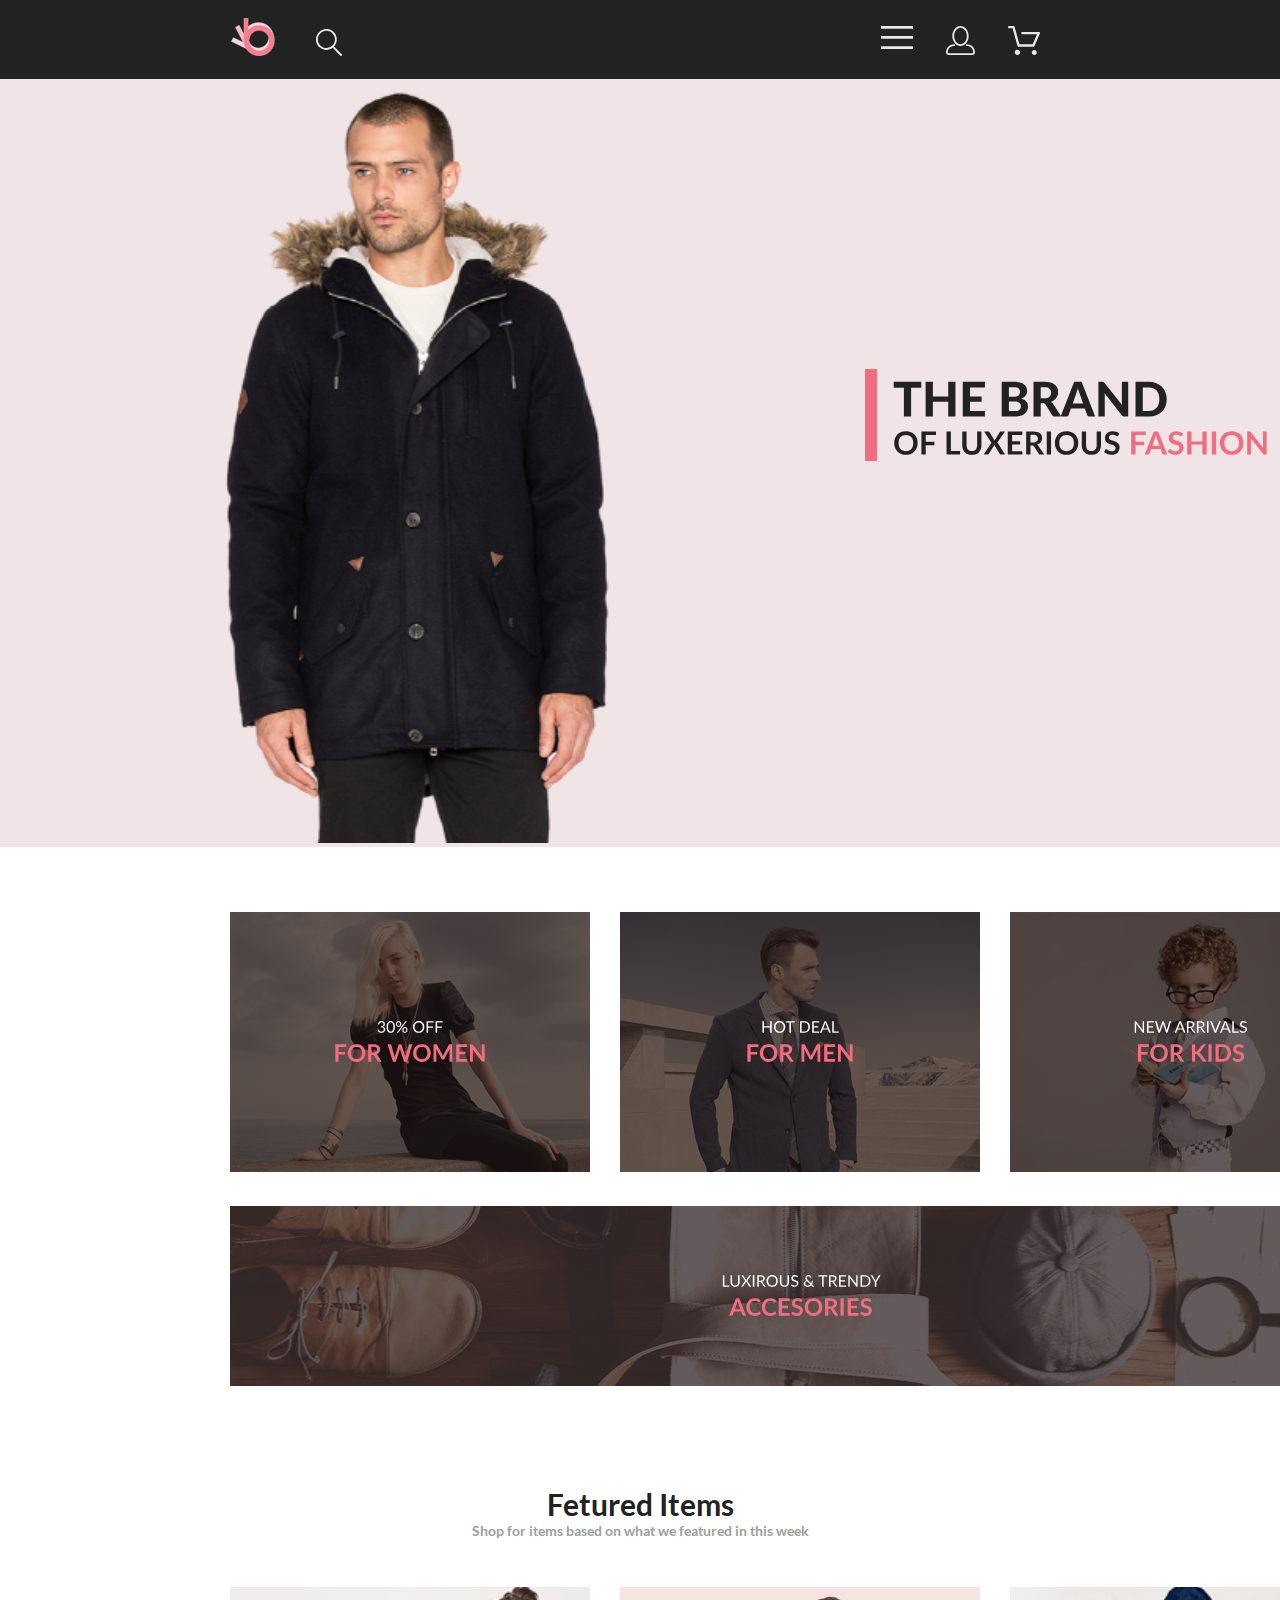
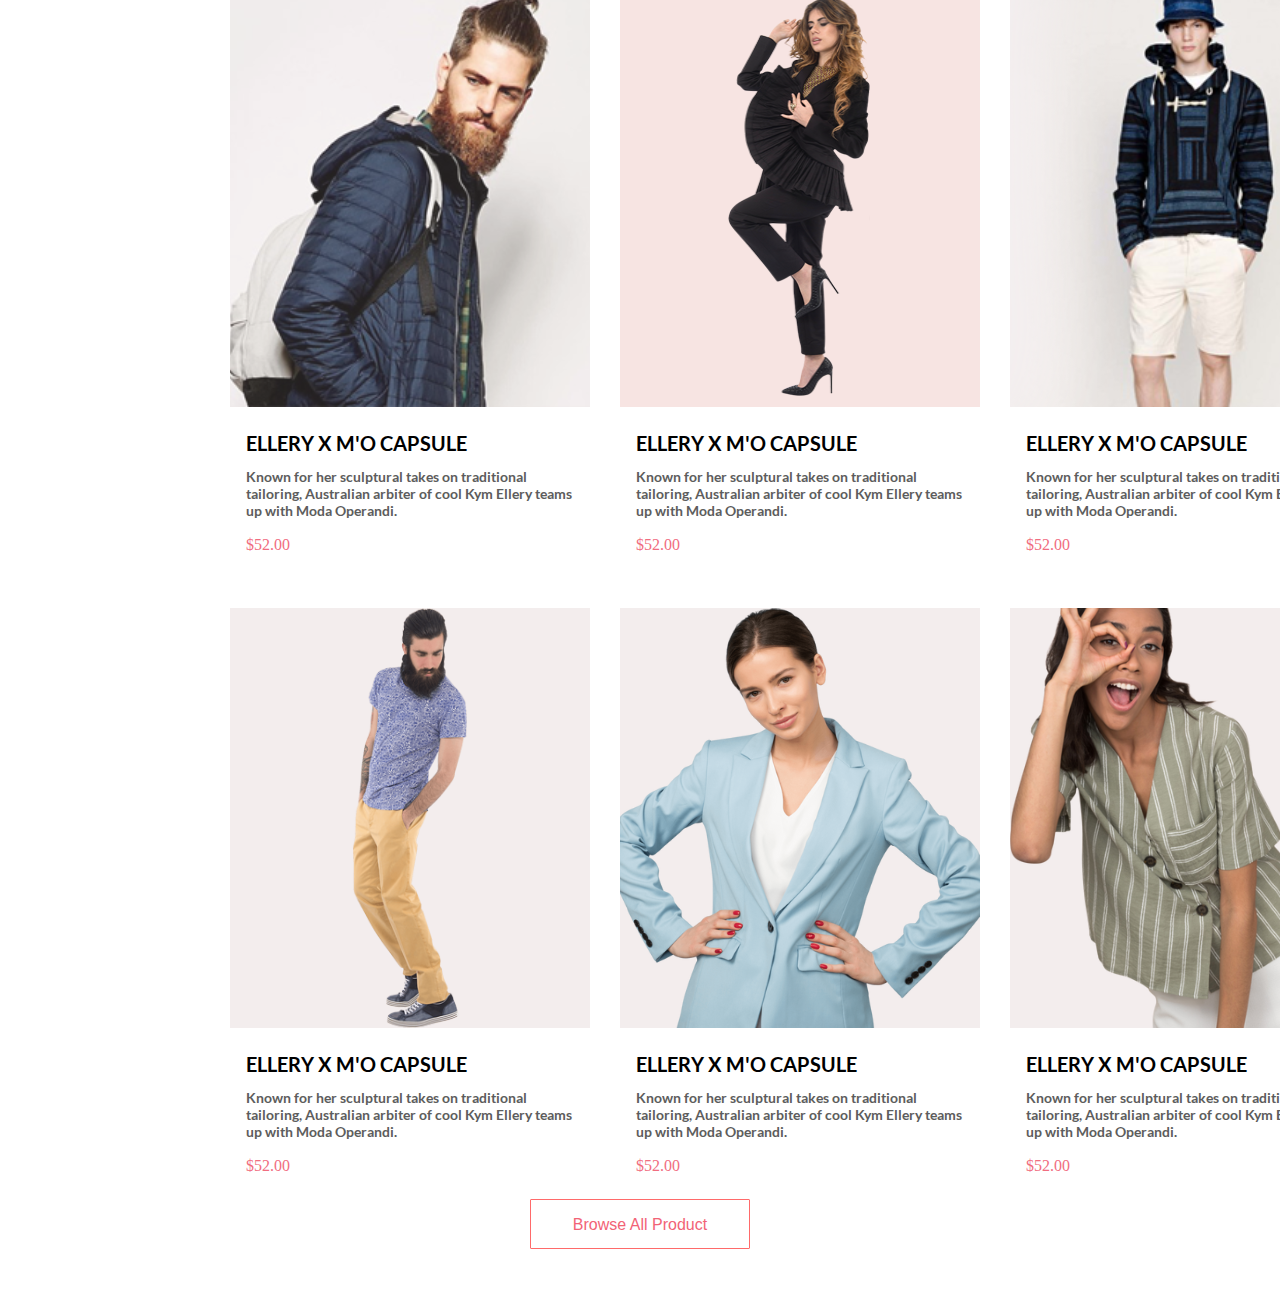
==== HW6/index.html @ 491c7e7f "add hw6" ====
<!DOCTYPE html>
<html lang="en">

<head>
    <meta charset="UTF-8">
    <meta name="viewport" content="width=device-width, initial-scale=1.0">
    <title>THE BRAND OF LUXERIOUS FASHION</title>
    <link rel="stylesheet" href="style.css">
</head>

<body>
    <div class="header">
        <div class="top_header">
            
            <div class="left_header">
                <div class="logo">
                    <img src="img/logo.svg" alt="logo">
                </div>
                <div class="form1">
                    <img src="img/Forma 1.svg" alt="form1">
                </div>
            </div>

            <div class="right_header">
                <div class="form2">
                    <img src="img/Forma 2.svg" alt="form2">
                </div>
                <div class="form3">
                    <img src="img/Forma 3.svg" alt="form3">
                </div>
                <div class="form4">
                    <img src="img/Forma 4.svg" alt="form4">
                </div>
            </div>

        </div>

        <div class="below_header">
            <div class="top_foto"><img src="img/Layer_57-removebg-preview 1.svg" alt=""></div>
            <div class="brand">
                <!-- <div class="line_brand"><img src="img/Rectangle 16 copy.svg" alt="line"></div> -->
                <div class="brand_text">
                    <img src="img/BRAND.svg" alt="BRAND">
                    <!-- <p class="top_brand_text">THE BRAND</p>
                    <p class="below_brand_text">OF LUXERIOUS </p>
                    <p class="fashion">FASHION</p> -->
                </div>
            </div>
        </div>
    </div>

    <div class="offer">

        <div class="offer1">
            <div class="img_offer1"><img src="img/1-for women .svg" alt="women"></div>
            <!-- <div class="top_offer_text"><p>30% OFF</p></div>
            <div class="below_offer_text"><p>FOR WOMEN</p></div> -->
        </div>
        <div class="offer2">
            <div class="img_offer1"><img src="img/2-for men .svg" alt="men"></div>
            <!-- <div class="top_offer_text"><p>HOT DEAL</p></div>
            <div class="below_offer_text"><p>FOR MEN</p></div> -->
        </div>
        <div class="offer3">
            <div class="img_offer1"><img src="img/3-for kids .svg" alt="kids"></div>
            <!-- <div class="top_offer_text"><p>NEW ARRIVALS</p></div>
            <div class="below_offer_text"><p>FOR KIDS</p></div> -->
        </div>
        <div class="offer4">
            <div class="img_offer1"><img src="img/4-ACCESORIES.svg" alt="kids"></div>
            <!-- <div class="top_offer_text"><p>NEW ARRIVALS</p></div>
            <div class="below_offer_text"><p>FOR KIDS</p></div> -->
        </div>

    </div>

    <div class="products">
        <div class="product_title">
            <div class="pr_top_text"><p>Fetured Items</p></div>
            <div class="pr_below_text"><p>Shop for items based on what we featured in this week</p></div>
        </div>

        <div class="product">
            <div class="product1">
                <div class="img_prod"><img src="img/1 thing.svg" alt="thing"></div>
                <div class="discr_prod">
                    <div class="dis_top"><p>ELLERY X M'O CAPSULE</p></div>
                    <div class="dis_mid"><p>Known for her sculptural takes on traditional tailoring, Australian arbiter of cool Kym Ellery teams up with Moda Operandi.</p></div>
                    <div class="price"><p>$52.00</p></div>
                </div>
            </div>
            
            <div class="product1">
                <div class="img_prod"><img src="img/2 thing.svg" alt="thing"></div>
                <div class="discr_prod">
                    <div class="dis_top"><p>ELLERY X M'O CAPSULE</p></div>
                    <div class="dis_mid"><p>Known for her sculptural takes on traditional tailoring, Australian arbiter of cool Kym Ellery teams up with Moda Operandi.</p></div>
                    <div class="price"><p>$52.00</p></div>
                </div>
            </div>
            
            <div class="product1">
                <div class="img_prod"><img src="img/3 thing.svg" alt="thing"></div>
                <div class="discr_prod">
                    <div class="dis_top"><p>ELLERY X M'O CAPSULE</p></div>
                    <div class="dis_mid"><p>Known for her sculptural takes on traditional tailoring, Australian arbiter of cool Kym Ellery teams up with Moda Operandi.</p></div>
                    <div class="price"><p>$52.00</p></div>
                </div>
            </div>
            
            <div class="product1">
                <div class="img_prod"><img src="img/4 thing.svg" alt="thing"></div>
                <div class="discr_prod">
                    <div class="dis_top"><p>ELLERY X M'O CAPSULE</p></div>
                    <div class="dis_mid"><p>Known for her sculptural takes on traditional tailoring, Australian arbiter of cool Kym Ellery teams up with Moda Operandi.</p></div>
                    <div class="price"><p>$52.00</p></div>
                </div>
            </div>
            
            <div class="product1">
                <div class="img_prod"><img src="img/5 thing.svg" alt="thing"></div>
                <div class="discr_prod">
                    <div class="dis_top"><p>ELLERY X M'O CAPSULE</p></div>
                    <div class="dis_mid"><p>Known for her sculptural takes on traditional tailoring, Australian arbiter of cool Kym Ellery teams up with Moda Operandi.</p></div>
                    <div class="price"><p>$52.00</p></div>
                </div>
            </div>
            
            <div class="product1">
                <div class="img_prod"><img src="img/6 thing.svg" alt="thing"></div>
                <div class="discr_prod">
                    <div class="dis_top"><p>ELLERY X M'O CAPSULE</p></div>
                    <div class="dis_mid"><p>Known for her sculptural takes on traditional tailoring, Australian arbiter of cool Kym Ellery teams up with Moda Operandi.</p></div>
                    <div class="price"><p>$52.00</p></div>
                </div>
            </div>
        </div>

        <div class="button_all1">
            <button class="button_all2">Browse All Product</button>
        </div>

    </div>

</body>

</html>
---- HW6/style.css ----
* {
    margin: 0;
    padding: 0;
    text-decoration: none;

}

@font-face {
    font-family: 'Lato-Bold';
    src: url(fonts/Lato-Bold.ttf);
}

body {
    background: rgb(255, 255, 255);
}

.header {}

.top_header {
    background: rgb(34, 34, 34);
    display: grid;
    grid-template: 1fr / 1fr 1fr;
    justify-content: center;
    align-items: center;

}

.left_header {
    display: flex;
    justify-content: start;
    align-items: end;
    padding: 18px 0px 19px 231px;
    gap: 41px;
}

.right_header {
    display: flex;
    justify-content: end;
    padding: 26px 240px 20px 0px;
    gap: 33px;
}

.below_header {
    background: rgb(241, 228, 230);
    display: grid;
    grid-template: 1fr / 1fr 1fr;

}

.brand {
    display: flex;
    justify-content: start;
    padding: 290px 331px 381px 64px;
}

/* .brand_text {
    font-family: 'Lato-Bold';
    src: url(fonts/Lato-Bold.ttf);
    display: grid;
    justify-content: space-between;
    display: flex;
    flex-direction: column;
    justify-content: space-between;
    align-items: flex-start;
} */

/* .top_brand_text {
    font-size: 48px;
    font-weight: 900;
    line-height: 0px;
    letter-spacing: 0%;
    text-align: left;
    justify-content: center;
    
} */

/* .below_brand_text {
    font-size: 32px;
    font-weight: 700;
    line-height: 0px;
    letter-spacing: 0%;
    text-align: left;
    
} */

/* .fashion {

    color: rgb(241, 109, 127);
} */

.offer {
    display: grid;
    grid-template: 2fr / 1fr 1fr 1fr;
    justify-items: center;
    align-items: center;
    padding: 65px 230px 96px 230px;
    gap: 30px;


}

.offer1 {
    grid-area: 1 / 1 / 2 / 2;
}

.offer4 {
    grid-area: 2 / 1 / 2 / 4;
}

.offer3 {}

.products {
    padding: 0px 230px 60px 230px;
}

.product_title {
    padding-bottom: 48px;
    gap: 6px;
    text-align: center;
    font-family: 'Lato-Bold';
    src: url(fonts/Lato-Bold.ttf);
}

.pr_top_text {
    color: rgb(34, 34, 34);
    font-size: 30px;
    font-weight: 400;
    line-height: 36px;
    letter-spacing: 0%;
}

.pr_below_text {
    color: rgb(159, 159, 159);
    font-size: 14px;
    font-weight: 400;
    line-height: 17px;
    letter-spacing: 0%;
}

.product {
    display: grid;
    grid-template: 1fr 1fr / 1fr 1fr 1fr;
    gap: 30px;
}

.discr_prod {
    padding: 24px 16px;
    display: flex;
    flex-direction: column;
    justify-content: center;
    align-items: flex-start;
    gap: 16px;
}

.dis_top {
    font-family: 'Lato-Bold';
    src: url(fonts/Lato-Bold.ttf);
    color: rgb(0, 0, 0);
    font-size: 20px;
    font-weight: 400;
    line-height: 17px;
    letter-spacing: 0%;
}

.dis_mid {
    font-family: 'Lato-Bold';
    src: url(fonts/Lato-Bold.ttf);
    color: rgb(93, 93, 93);
    font-size: 14px;
    font-weight: 300;
    line-height: 17px;
    letter-spacing: 0%;
}

.price {
    font-family: 'Lato-Bold';
    src: url(fonts/Lato-Bold.ttf);
    color: rgb(241, 109, 127);
    font-family: Lato;
    font-size: 16px;
    font-weight: 400;
    line-height: 19px;
    letter-spacing: 0%;
}

.button_all1 {
    text-align: center;
    /* border: 1px solid rgb(255, 106, 106); */
}

.button_all2 {
    color: rgb(242, 99, 118);
    background: rgb(255, 255, 255);
    width: 220px;
    height: 50px;
    border: 25px;
    border-radius: 1px;
    font-size: 16px;
    font-weight: 400;
    line-height: 19px;
    letter-spacing: 0%;
    border: 1px solid rgb(255, 106, 106);
    padding: 15px 39px;
}
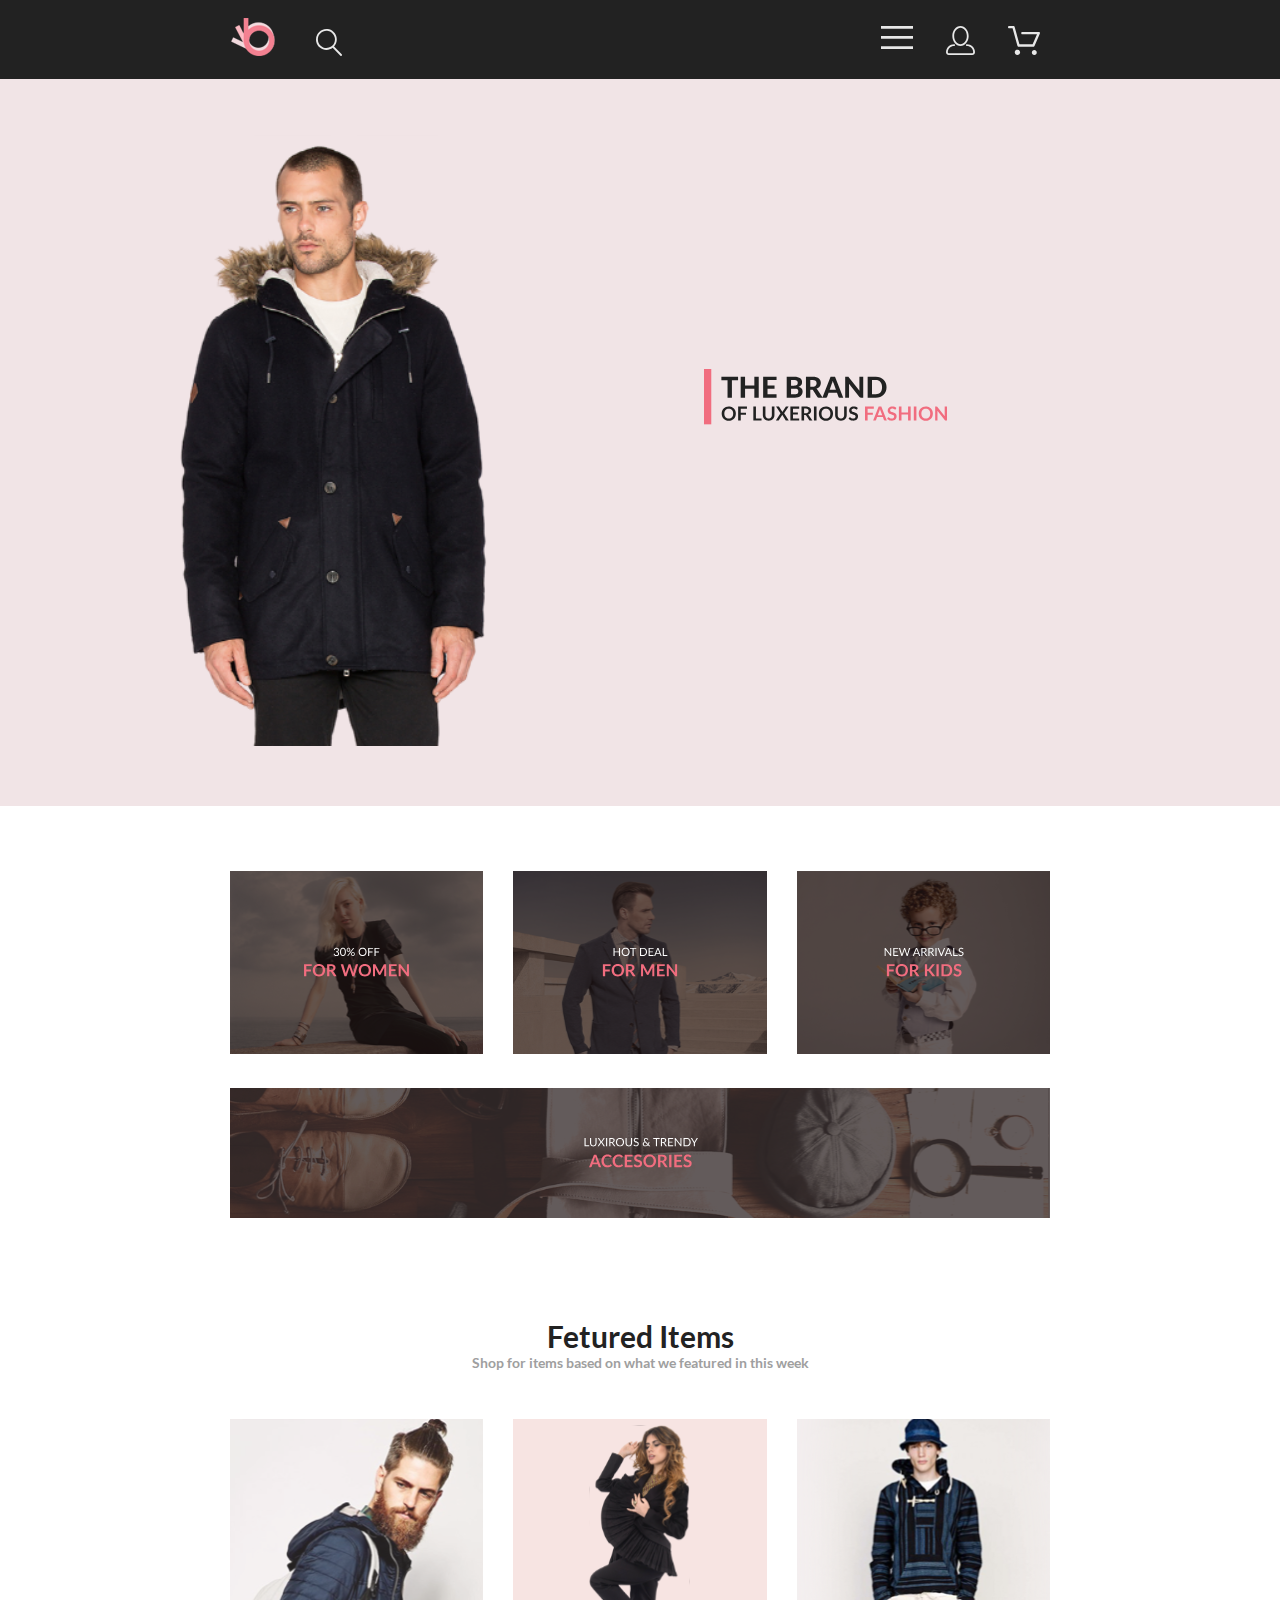
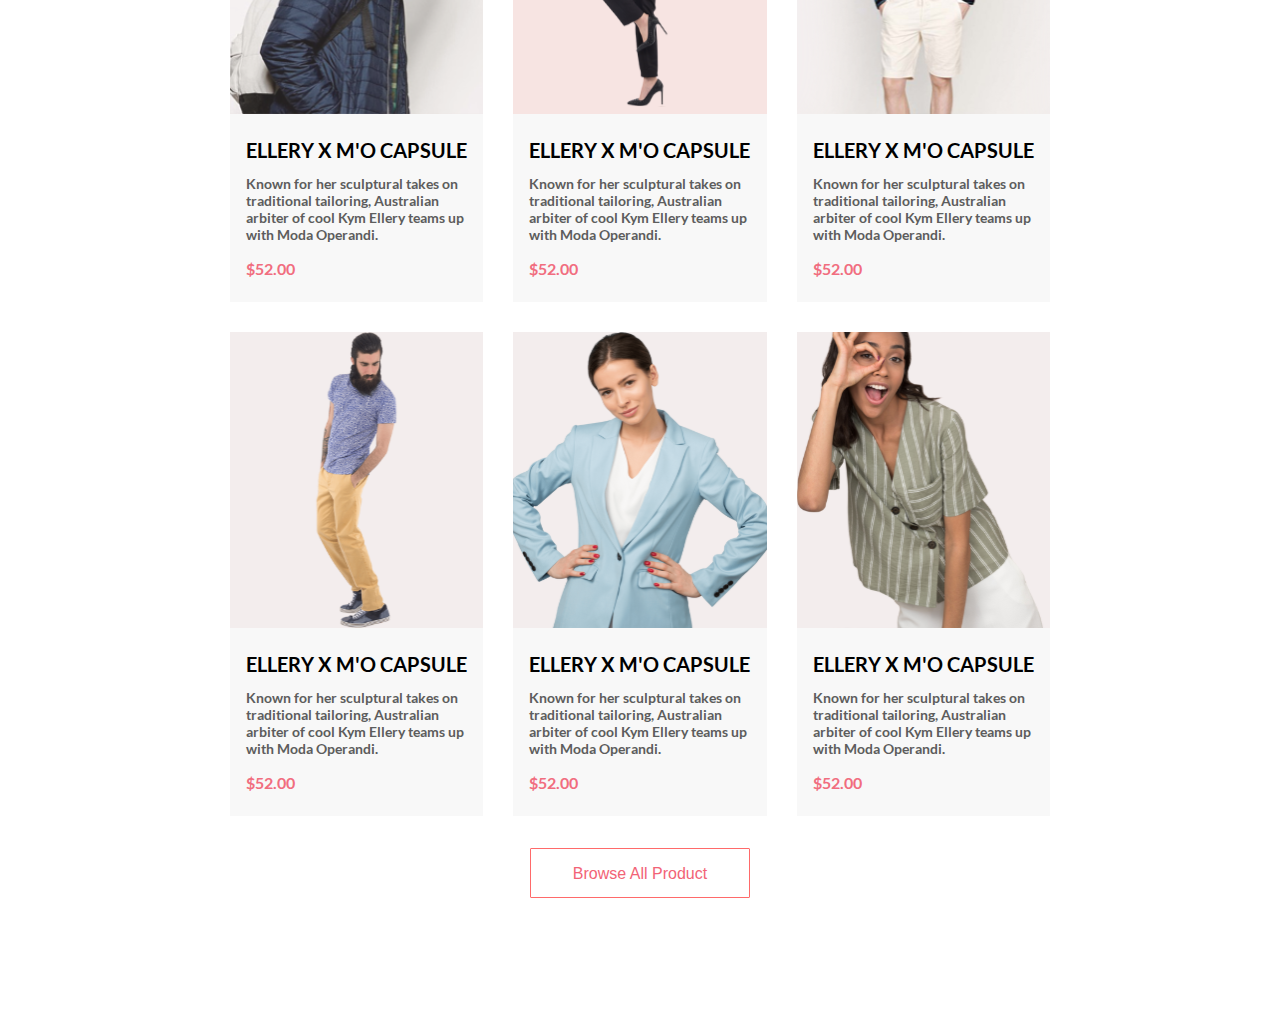
==== commit 8efc3d42: "add code css for tablet" ====
--- a/HW6/index.html
+++ b/HW6/index.html
@@ -36,15 +36,19 @@
         </div>
 
         <div class="below_header">
-            <div class="top_foto"><img src="img/Layer_57-removebg-preview 1.svg" alt=""></div>
+            <div><img  class="top_foto" src="img/Layer_57-removebg-preview 1.svg" alt=""></div>
             <div class="brand">
+                <img class="brand_img" src="img/BRAND.svg" alt="BRAND">
                 <!-- <div class="line_brand"><img src="img/Rectangle 16 copy.svg" alt="line"></div> -->
-                <div class="brand_text">
-                    <img src="img/BRAND.svg" alt="BRAND">
-                    <!-- <p class="top_brand_text">THE BRAND</p>
-                    <p class="below_brand_text">OF LUXERIOUS </p>
-                    <p class="fashion">FASHION</p> -->
-                </div>
+                <!-- <div class="brand_text">
+                    <div class="top_brand_text">
+                        <p>THE BRAND</p>
+                    </div>
+                    <div class="below_brand_text">
+                        <p>OF LUXERIOUS FASHION</p>
+                        </p><p class="fashion">
+                    </div>
+                </div> -->
             </div>
         </div>
     </div>
@@ -52,22 +56,22 @@
     <div class="offer">
 
         <div class="offer1">
-            <div class="img_offer1"><img src="img/1-for women .svg" alt="women"></div>
+            <div><img class="img_offer1" src="img/1-for women .svg" alt="women"></div>
             <!-- <div class="top_offer_text"><p>30% OFF</p></div>
             <div class="below_offer_text"><p>FOR WOMEN</p></div> -->
         </div>
         <div class="offer2">
-            <div class="img_offer1"><img src="img/2-for men .svg" alt="men"></div>
+            <div><img class="img_offer1" src="img/2-for men .svg" alt="men"></div>
             <!-- <div class="top_offer_text"><p>HOT DEAL</p></div>
             <div class="below_offer_text"><p>FOR MEN</p></div> -->
         </div>
         <div class="offer3">
-            <div class="img_offer1"><img src="img/3-for kids .svg" alt="kids"></div>
+            <div><img class="img_offer1" src="img/3-for kids .svg" alt="kids"></div>
             <!-- <div class="top_offer_text"><p>NEW ARRIVALS</p></div>
             <div class="below_offer_text"><p>FOR KIDS</p></div> -->
         </div>
         <div class="offer4">
-            <div class="img_offer1"><img src="img/4-ACCESORIES.svg" alt="kids"></div>
+            <div><img class="img_offer1" src="img/4-ACCESORIES.svg" alt="ACCESORIES"></div>
             <!-- <div class="top_offer_text"><p>NEW ARRIVALS</p></div>
             <div class="below_offer_text"><p>FOR KIDS</p></div> -->
         </div>
@@ -82,7 +86,7 @@
 
         <div class="product">
             <div class="product1">
-                <div class="img_prod"><img src="img/1 thing.svg" alt="thing"></div>
+                <div><img class="img_prod" src="img/1 thing.svg" alt="thing"></div>
                 <div class="discr_prod">
                     <div class="dis_top"><p>ELLERY X M'O CAPSULE</p></div>
                     <div class="dis_mid"><p>Known for her sculptural takes on traditional tailoring, Australian arbiter of cool Kym Ellery teams up with Moda Operandi.</p></div>
@@ -91,7 +95,7 @@
             </div>
             
             <div class="product1">
-                <div class="img_prod"><img src="img/2 thing.svg" alt="thing"></div>
+                <div><img class="img_prod" src="img/2 thing.svg" alt="thing"></div>
                 <div class="discr_prod">
                     <div class="dis_top"><p>ELLERY X M'O CAPSULE</p></div>
                     <div class="dis_mid"><p>Known for her sculptural takes on traditional tailoring, Australian arbiter of cool Kym Ellery teams up with Moda Operandi.</p></div>
@@ -100,7 +104,7 @@
             </div>
             
             <div class="product1">
-                <div class="img_prod"><img src="img/3 thing.svg" alt="thing"></div>
+                <div><img class="img_prod" src="img/3 thing.svg" alt="thing"></div>
                 <div class="discr_prod">
                     <div class="dis_top"><p>ELLERY X M'O CAPSULE</p></div>
                     <div class="dis_mid"><p>Known for her sculptural takes on traditional tailoring, Australian arbiter of cool Kym Ellery teams up with Moda Operandi.</p></div>
@@ -109,7 +113,7 @@
             </div>
             
             <div class="product1">
-                <div class="img_prod"><img src="img/4 thing.svg" alt="thing"></div>
+                <div><img class="img_prod" src="img/4 thing.svg" alt="thing"></div>
                 <div class="discr_prod">
                     <div class="dis_top"><p>ELLERY X M'O CAPSULE</p></div>
                     <div class="dis_mid"><p>Known for her sculptural takes on traditional tailoring, Australian arbiter of cool Kym Ellery teams up with Moda Operandi.</p></div>
@@ -118,7 +122,7 @@
             </div>
             
             <div class="product1">
-                <div class="img_prod"><img src="img/5 thing.svg" alt="thing"></div>
+                <div><img class="img_prod" src="img/5 thing.svg" alt="thing"></div>
                 <div class="discr_prod">
                     <div class="dis_top"><p>ELLERY X M'O CAPSULE</p></div>
                     <div class="dis_mid"><p>Known for her sculptural takes on traditional tailoring, Australian arbiter of cool Kym Ellery teams up with Moda Operandi.</p></div>
@@ -127,7 +131,7 @@
             </div>
             
             <div class="product1">
-                <div class="img_prod"><img src="img/6 thing.svg" alt="thing"></div>
+                <div><img class="img_prod" src="img/6 thing.svg" alt="thing"></div>
                 <div class="discr_prod">
                     <div class="dis_top"><p>ELLERY X M'O CAPSULE</p></div>
                     <div class="dis_mid"><p>Known for her sculptural takes on traditional tailoring, Australian arbiter of cool Kym Ellery teams up with Moda Operandi.</p></div>
--- a/HW6/style.css
+++ b/HW6/style.css
@@ -19,7 +19,7 @@
 .top_header {
     background: rgb(34, 34, 34);
     display: grid;
-    grid-template: 1fr / 1fr 1fr;
+    grid-template: 1fr / 50% 50%;
     justify-content: center;
     align-items: center;
 
@@ -43,21 +43,30 @@
 .below_header {
     background: rgb(241, 228, 230);
     display: grid;
-    grid-template: 1fr / 1fr 1fr;
-
+    grid-template: 1fr / 50% 50%;
+    align-items: center;
+
+}
+
+.top_foto {
+    max-width: 100%;
 }
 
 .brand {
     display: flex;
     justify-content: start;
     padding: 290px 331px 381px 64px;
+    gap: 10px;
+
+}
+
+.brand_img {
+    max-width: 100%;
 }
 
 /* .brand_text {
     font-family: 'Lato-Bold';
     src: url(fonts/Lato-Bold.ttf);
-    display: grid;
-    justify-content: space-between;
     display: flex;
     flex-direction: column;
     justify-content: space-between;
@@ -67,24 +76,22 @@
 /* .top_brand_text {
     font-size: 48px;
     font-weight: 900;
-    line-height: 0px;
+    line-height: 100%;
     letter-spacing: 0%;
     text-align: left;
-    justify-content: center;
-    
-} */
-
-/* .below_brand_text {
+}
+
+.below_brand_text {
     font-size: 32px;
     font-weight: 700;
-    line-height: 0px;
-    letter-spacing: 0%;
-    text-align: left;
-    
-} */
-
-/* .fashion {
-
+    line-height: 150%;
+    letter-spacing: 0%;
+    display: flex;
+    justify-content: start;
+    gap: 10px;
+}
+
+.fashion {
     color: rgb(241, 109, 127);
 } */
 
@@ -94,20 +101,32 @@
     justify-items: center;
     align-items: center;
     padding: 65px 230px 96px 230px;
-    gap: 30px;
-
-
+    grid-gap: 30px 30px;
 }
 
 .offer1 {
     grid-area: 1 / 1 / 2 / 2;
+    order: 1;
+}
+
+.offer2 {
+    grid-area: 1 / 2 / 2 / 3;
+    order: 2;
+}
+
+.offer3 {
+    grid-area: 1 / 3 / 2 / 4;
+    order: 3;
 }
 
 .offer4 {
     grid-area: 2 / 1 / 2 / 4;
-}
-
-.offer3 {}
+
+}
+
+.img_offer1 {
+    max-width: 100%;
+}
 
 .products {
     padding: 0px 230px 60px 230px;
@@ -141,9 +160,19 @@
     display: grid;
     grid-template: 1fr 1fr / 1fr 1fr 1fr;
     gap: 30px;
+    
+}
+
+.product1 {
+    background: rgb(248, 248, 248);
+}
+
+.img_prod {
+    max-width: 100%;
 }
 
 .discr_prod {
+    background: rgb(248, 248, 248);
     padding: 24px 16px;
     display: flex;
     flex-direction: column;
@@ -170,13 +199,13 @@
     font-weight: 300;
     line-height: 17px;
     letter-spacing: 0%;
+    text-align: left;
 }
 
 .price {
     font-family: 'Lato-Bold';
     src: url(fonts/Lato-Bold.ttf);
     color: rgb(241, 109, 127);
-    font-family: Lato;
     font-size: 16px;
     font-weight: 400;
     line-height: 19px;
@@ -184,6 +213,7 @@
 }
 
 .button_all1 {
+    margin: 32px 0px 70px 0px;
     text-align: center;
     /* border: 1px solid rgb(255, 106, 106); */
 }
@@ -201,4 +231,66 @@
     letter-spacing: 0%;
     border: 1px solid rgb(255, 106, 106);
     padding: 15px 39px;
+}
+
+
+
+
+
+@media (max-width: 900px) {
+    body {
+        width: 99%;
+        /* align-items: center; */
+    }
+
+    .top_header {
+        padding: 19px 32px;
+    }
+
+    .left_header {
+        padding: 19px 32px 19px 0px;
+    }
+
+    .right_header {
+        padding: 19px 0px 19px 32px;
+    }
+
+    .top_foto {
+        /* padding: 16px; */
+    }
+
+    .brand {
+        padding: 0px 32px 0px 32px;
+    }
+
+    .offer {
+        padding: 65px 16px 96px 16px;
+        grid-gap: 15px 15px;
+
+    }
+
+    .products {
+        padding: 0px 16px 60px 16px;
+    }
+
+    .product {
+        display: grid;
+        grid-template: 1fr 1fr 1fr / 1fr 1fr;
+        grid-gap: 16px 16px;
+    }
+
+    .product1 {
+        padding: 0px;
+        gap: 16px;
+    }
+
+    .discr_prod {
+        padding: 25px 28px 20px 16px;
+        display: flex;
+        flex-direction: column;
+        justify-content: center;
+        align-items: flex-start;
+        gap: 12px;
+
+    }
 }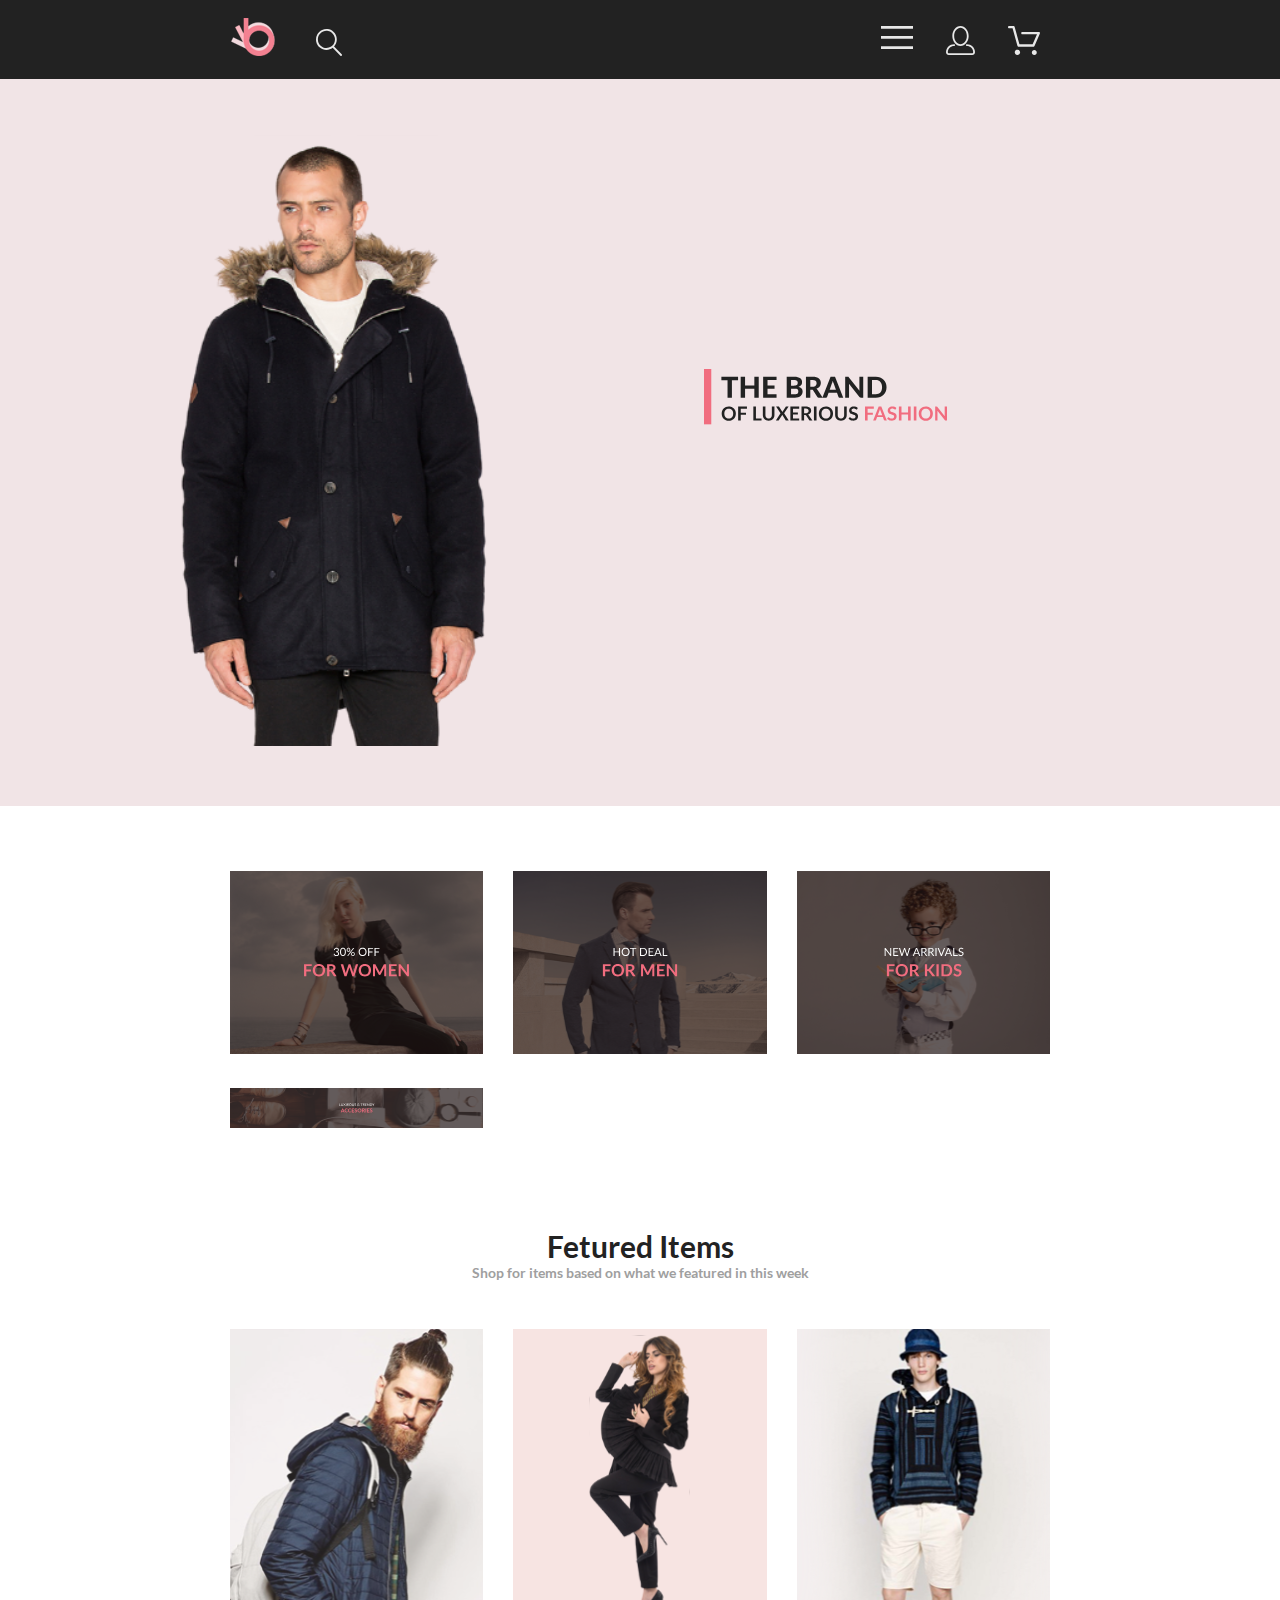
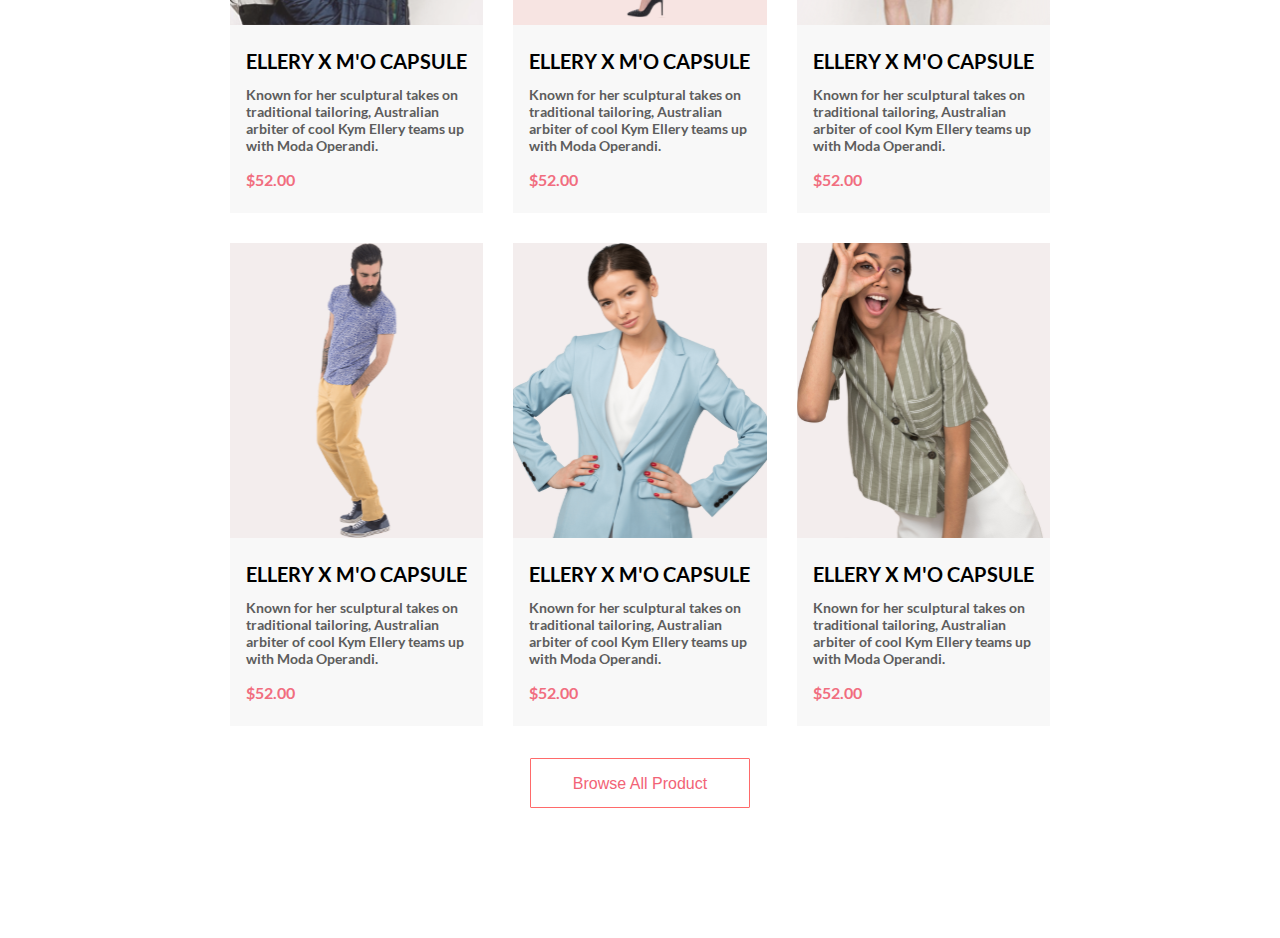
==== commit a931101e: "add mobile version" ====
--- a/HW6/index.html
+++ b/HW6/index.html
@@ -36,7 +36,7 @@
         </div>
 
         <div class="below_header">
-            <div><img  class="top_foto" src="img/Layer_57-removebg-preview 1.svg" alt=""></div>
+            <div class="top_foto_main"><img  class="top_foto" src="img/Layer_57-removebg-preview 1.svg" alt=""></div>
             <div class="brand">
                 <img class="brand_img" src="img/BRAND.svg" alt="BRAND">
                 <!-- <div class="line_brand"><img src="img/Rectangle 16 copy.svg" alt="line"></div> -->
@@ -71,7 +71,7 @@
             <div class="below_offer_text"><p>FOR KIDS</p></div> -->
         </div>
         <div class="offer4">
-            <div><img class="img_offer1" src="img/4-ACCESORIES.svg" alt="ACCESORIES"></div>
+            <div><img class="img_offer1 img_offer4" src="img/4-ACCESORIES.svg" alt="ACCESORIES"></div>
             <!-- <div class="top_offer_text"><p>NEW ARRIVALS</p></div>
             <div class="below_offer_text"><p>FOR KIDS</p></div> -->
         </div>
--- a/HW6/style.css
+++ b/HW6/style.css
@@ -104,7 +104,7 @@
     grid-gap: 30px 30px;
 }
 
-.offer1 {
+/* .offer1 {
     grid-area: 1 / 1 / 2 / 2;
     order: 1;
 }
@@ -122,7 +122,7 @@
 .offer4 {
     grid-area: 2 / 1 / 2 / 4;
 
-}
+} */
 
 .img_offer1 {
     max-width: 100%;
@@ -160,7 +160,7 @@
     display: grid;
     grid-template: 1fr 1fr / 1fr 1fr 1fr;
     gap: 30px;
-    
+
 }
 
 .product1 {
@@ -293,4 +293,74 @@
         gap: 12px;
 
     }
+}
+
+@media (max-width: 390px) {
+    body {
+        width: 100%;
+        /* align-items: center; */
+    }
+
+    .top_header {
+        padding: 18px 16px;
+    }
+
+    .form3,
+    .form4 {
+        visibility: hidden;
+    }
+
+    .left_header {
+        padding: 0px;
+    }
+
+    .right_header {
+        padding: 0px;
+        flex-direction: row-reverse;
+    }
+
+    .below_header {
+        background: rgb(241, 228, 230);
+        display: grid;
+        grid-template: 1fr / 1fr;
+        align-items: center;
+    }
+
+    .top_foto_main {
+        display: none;
+    }
+
+    .top_foto {
+        visibility: hidden;
+    }
+
+    .brand {
+        padding: 148px 56px;
+    }
+
+    .offer {
+        display: grid;
+        grid-template:none;
+        padding: 30px 16px 30px 16px;
+    }
+
+    .img_offer4 {
+        position: relative;
+        width:360px;
+        height:110px;
+        object-fit:cover;
+    }
+
+    .products {
+        padding: 0px 8px 35px 8px;
+    }
+
+    .product {
+        display: grid;
+        grid-template:none;
+        padding: 0px 0px 0px 0px;
+    }
+
+
+
 }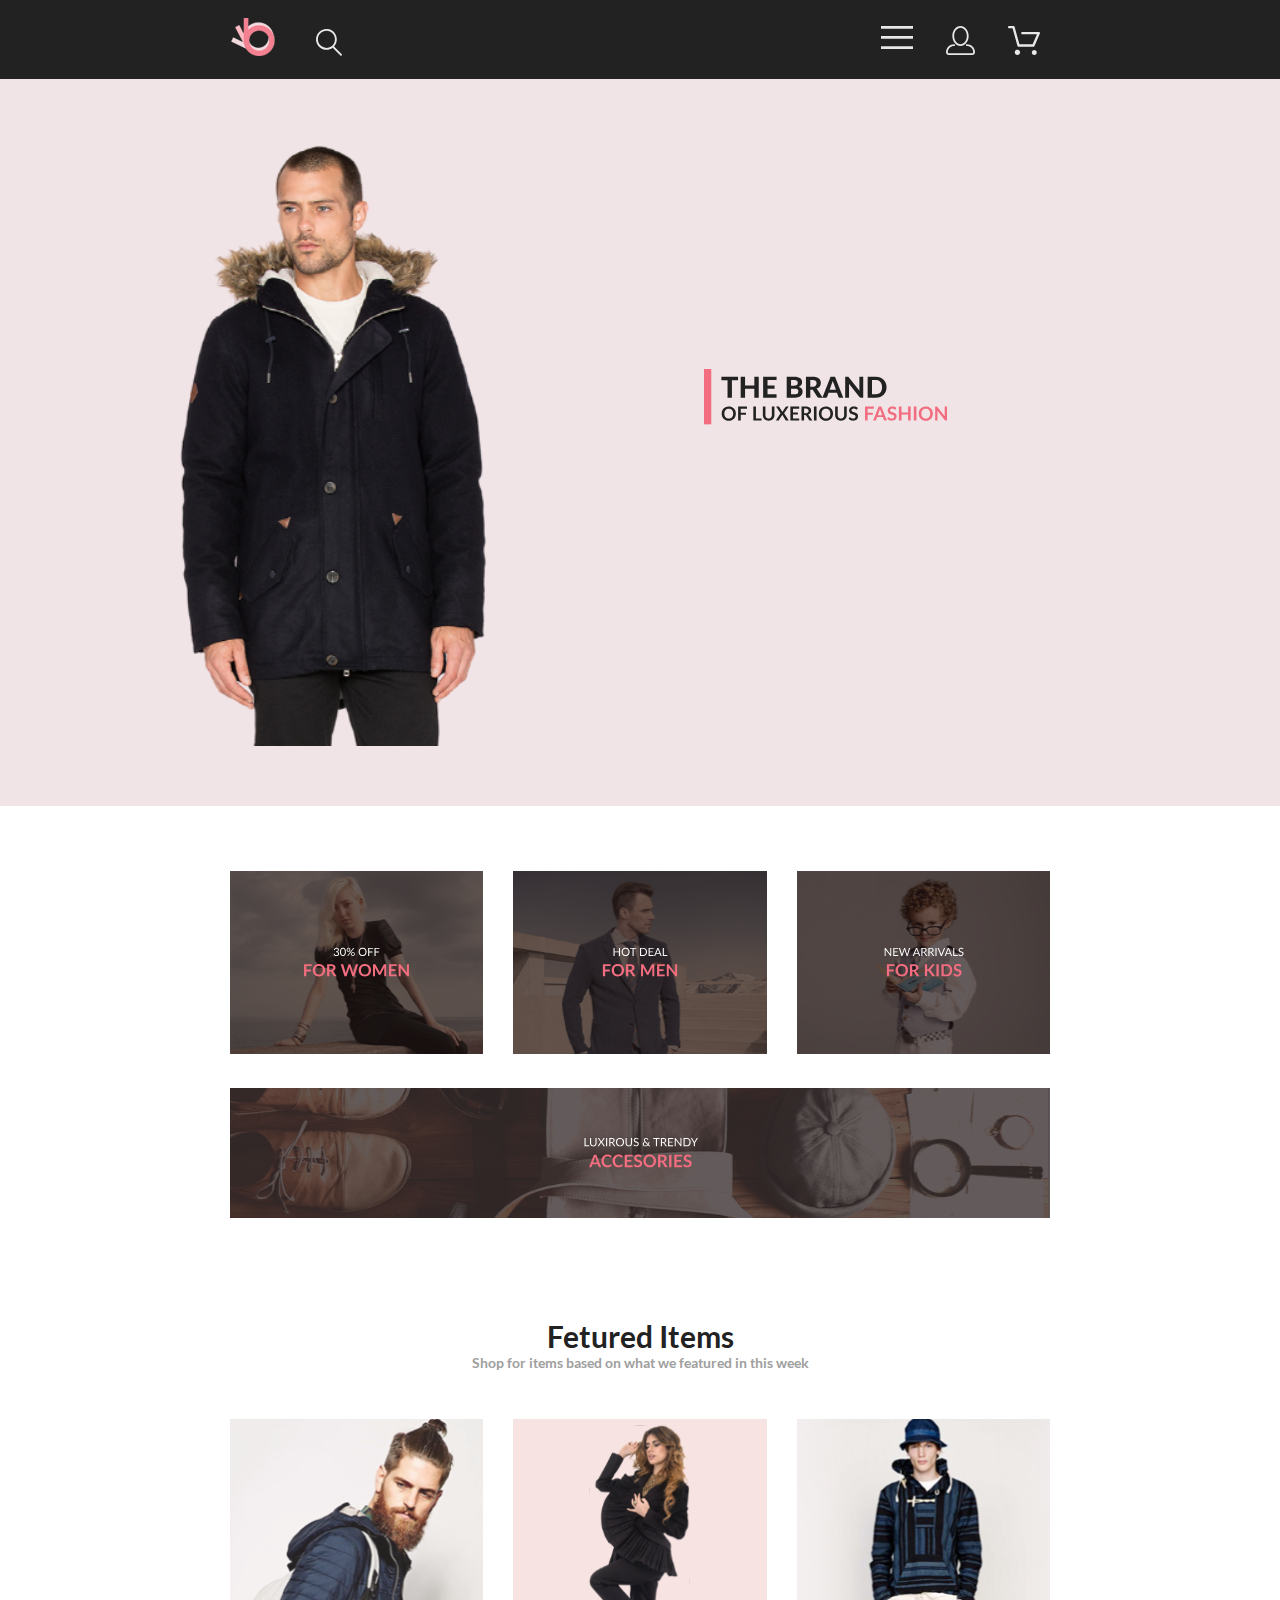
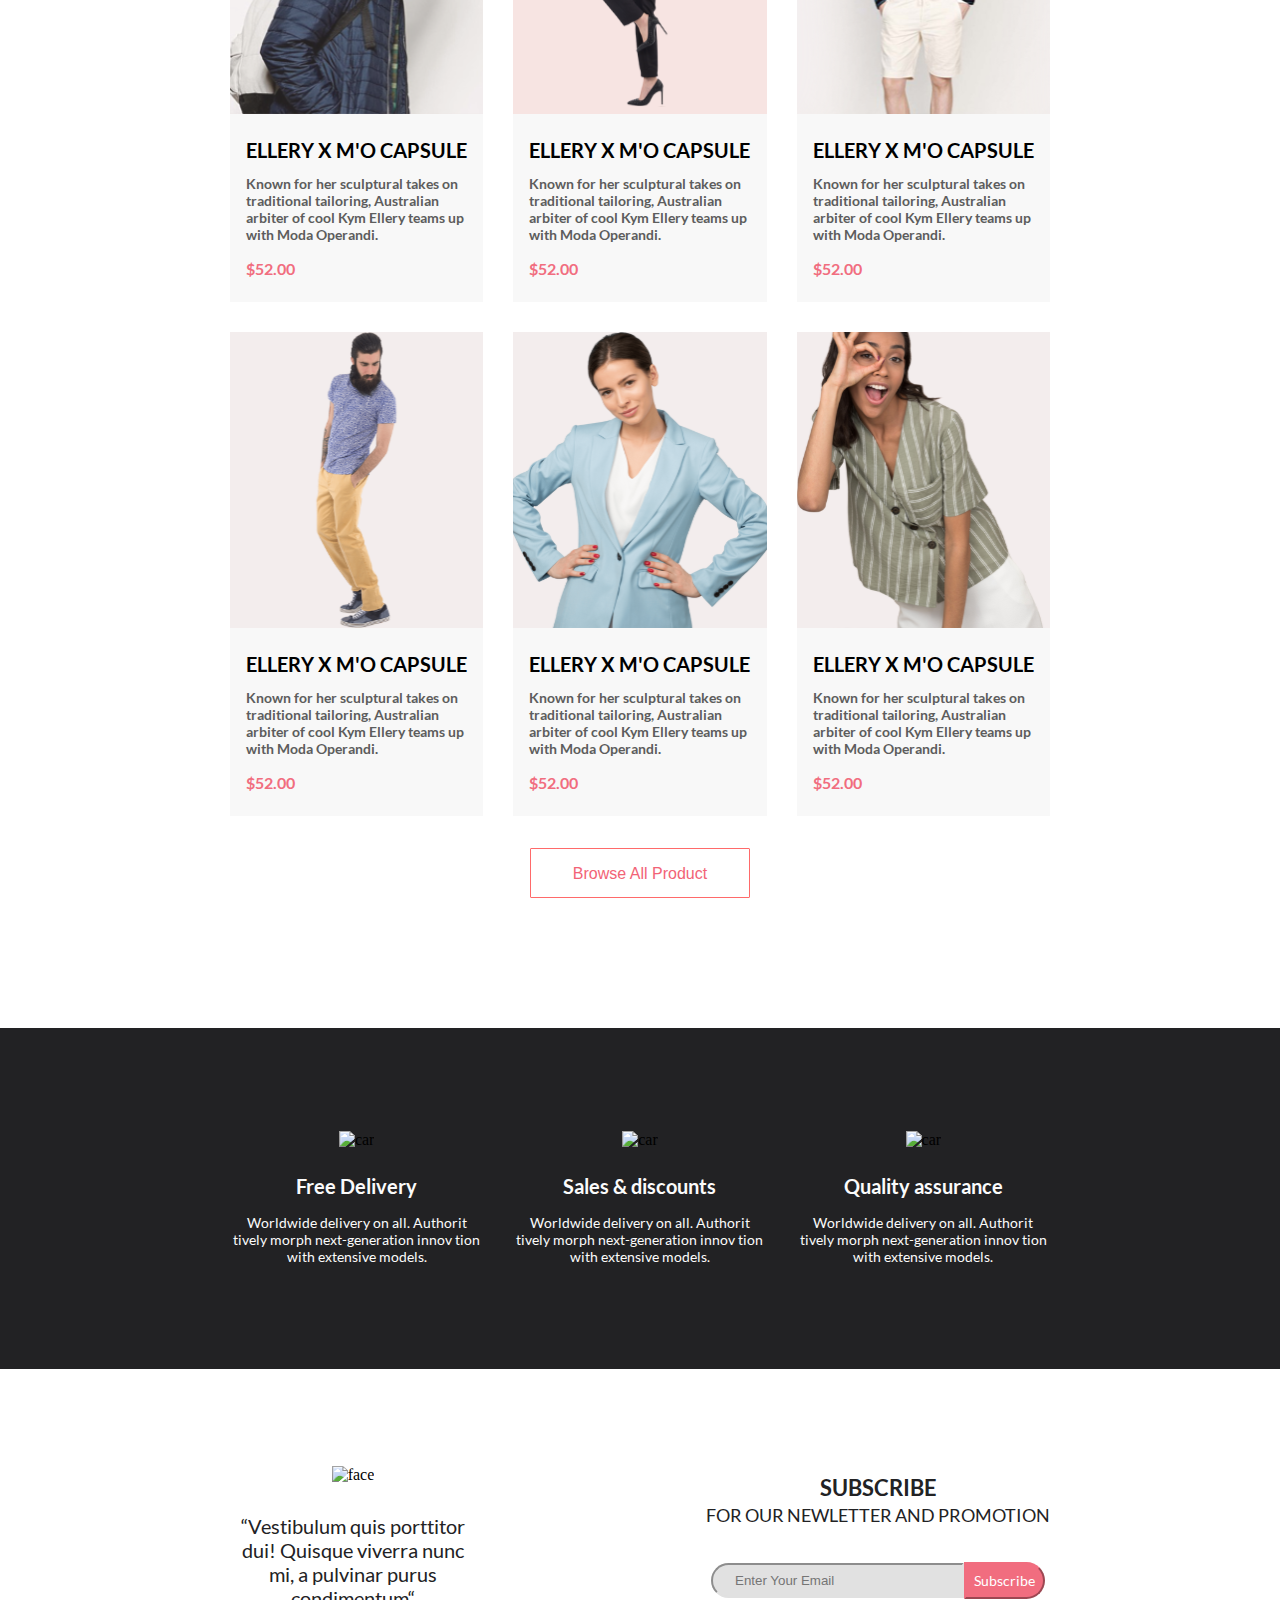
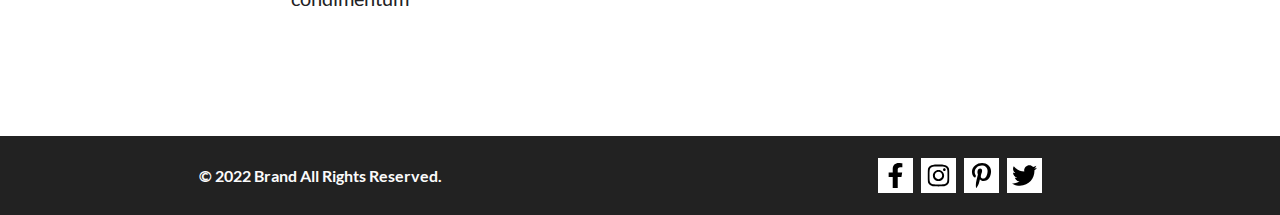
==== commit 957ec772: "add footer and hover" ====
--- a/HW6/index.html
+++ b/HW6/index.html
@@ -14,22 +14,50 @@
             
             <div class="left_header">
                 <div class="logo">
-                    <img src="img/logo.svg" alt="logo">
+                  <a href="index.html"><img class="img_hover" src="img/logo.svg" alt="logo"></a>
                 </div>
                 <div class="form1">
-                    <img src="img/Forma 1.svg" alt="form1">
+                    <svg class="img_hover" width="26.001709" height="26.791992" viewBox="0 0 26.0017 26.792" fill="none" xmlns="http://www.w3.org/2000/svg" xmlns:xlink="http://www.w3.org/1999/xlink">
+                        <desc>
+                                Created with Pixso.
+                        </desc>
+                        <defs/>
+                        <path id="Forma 1" d="M18.0615 17.415C19.6733 15.6548 20.6301 13.3938 20.7717 11.0115C20.9133 8.62915 20.2307 6.27075 18.8389 4.33228C17.447 2.3938 15.4304 0.993164 13.1279 0.365723C10.8254 -0.261719 8.37695 -0.0778809 6.19409 0.886719C4.01123 1.85107 2.22656 3.53735 1.13989 5.66211C0.0534668 7.78687 -0.269043 10.2207 0.227051 12.5552C0.7229 14.8896 2.00708 16.9822 3.86353 18.4817C5.72021 19.9812 8.03613 20.7964 10.4226 20.79C12.675 20.793 14.8665 20.0591 16.6626 18.7L24.4106 26.5071C24.4961 26.5959 24.5984 26.667 24.7119 26.7161C24.8252 26.7649 24.947 26.7908 25.0706 26.792C25.1943 26.7925 25.3167 26.7673 25.4302 26.7183C25.5437 26.6692 25.646 26.5972 25.7305 26.5071C25.9045 26.3262 26.0017 26.085 26.0017 25.834C26.0017 25.583 25.9045 25.3418 25.7305 25.1609L18.0615 17.415ZM1.88867 10.29C1.90137 8.60474 2.41284 6.96094 3.35864 5.56592C4.3042 4.1709 5.6416 3.08716 7.20239 2.45117C8.76318 1.81494 10.4773 1.65527 12.1284 1.99194C13.7798 2.32886 15.2947 3.14673 16.4817 4.34302C17.6687 5.53931 18.4751 7.0603 18.7991 8.71436C19.123 10.3682 18.9502 12.0811 18.3022 13.6367C17.6543 15.1924 16.5601 16.5215 15.1577 17.4565C13.7556 18.3914 12.1079 18.8901 10.4226 18.8899C8.15112 18.8792 5.97681 17.9675 4.37671 16.3552C2.77686 14.7427 1.88184 12.5615 1.88867 10.29Z" fill="#E8E8E8" fill-opacity="1.000000" fill-rule="nonzero"/>
+                    </svg>
+                    
                 </div>
             </div>
 
             <div class="right_header">
                 <div class="form2">
-                    <img src="img/Forma 2.svg" alt="form2">
+                    <svg class="img_hover" width="32.000000" height="23.000000" viewBox="0 0 32 23" fill="none" xmlns="http://www.w3.org/2000/svg" xmlns:xlink="http://www.w3.org/1999/xlink">
+                        <desc>
+                                Created with Pixso.
+                        </desc>
+                        <defs/>
+                        <path id="Forma 1" d="M0 23L0 20.3101L32 20.3101L32 23L0 23ZM0 12.76L0 10.0701L32 10.0701L32 12.76L0 12.76ZM0 2.68994L0 0L32 0L32 2.68994L0 2.68994Z" fill="#E8E8E8" fill-opacity="1.000000" fill-rule="nonzero"/>
+                    </svg>
+                    
                 </div>
                 <div class="form3">
-                    <img src="img/Forma 3.svg" alt="form3">
+                    <svg class="img_hover" width="29.000000" height="29.000000" viewBox="0 0 29 29" fill="none" xmlns="http://www.w3.org/2000/svg" xmlns:xlink="http://www.w3.org/1999/xlink">
+                        <desc>
+                                Created with Pixso.
+                        </desc>
+                        <defs/>
+                        <path id="Forma 1" d="M14.5 19.937C19 19.937 22.656 15.4641 22.656 9.96802C22.656 4.47192 19 0 14.5 0C13.3632 0.0217285 12.2463 0.303467 11.2351 0.823486C10.2239 1.34351 9.34509 2.08789 8.66602 3C7.12659 4.99561 6.30823 7.45386 6.34399 9.97412C6.34399 15.4651 10 19.937 14.5 19.937ZM14.5 1.81299C18 1.81299 20.844 5.47192 20.844 9.96899C20.844 14.4661 17.998 18.125 14.5 18.125C11.002 18.125 8.15601 14.4651 8.15503 9.96899C8.15405 5.4729 11 1.81299 14.5 1.81299ZM20.844 18.125C20.6035 18.125 20.373 18.2205 20.203 18.3906C20.033 18.5605 19.9375 18.791 19.9375 19.0315C19.9375 19.272 20.033 19.5024 20.203 19.6726C20.373 19.8425 20.6035 19.938 20.844 19.938C22.526 19.9399 24.1385 20.6089 25.3279 21.7981C26.5172 22.9875 27.1862 24.6001 27.188 26.282C27.1875 26.5222 27.0918 26.7522 26.922 26.9221C26.7522 27.0918 26.5221 27.1875 26.282 27.188L2.71997 27.188C2.47986 27.1875 2.24976 27.0918 2.07996 26.9221C1.91016 26.7522 1.81445 26.5222 1.81396 26.282C1.81604 24.6001 2.48511 22.9878 3.67444 21.7983C4.86377 20.6091 6.47607 19.9402 8.15796 19.938C8.39819 19.938 8.62866 19.8425 8.79858 19.6726C8.96851 19.5027 9.06396 19.2722 9.06396 19.032C9.06396 18.7917 8.96851 18.5613 8.79858 18.3914C8.62866 18.2214 8.39819 18.126 8.15796 18.126C5.99536 18.1279 3.922 18.9875 2.39258 20.5164C0.863159 22.0452 0.00268555 24.1184 0 26.281C0.000854492 27.002 0.287476 27.6931 0.797241 28.2026C1.30701 28.7124 1.99817 28.9993 2.71899 29L26.282 29C27.0027 28.999 27.6936 28.7122 28.2031 28.2024C28.7126 27.6926 28.9993 27.0017 29 26.281C28.9973 24.1187 28.1372 22.0457 26.6083 20.5168C25.0793 18.9878 23.0063 18.1277 20.844 18.125Z" fill="#E8E8E8" fill-opacity="1.000000" fill-rule="nonzero"/>
+                    </svg>
+                    
                 </div>
                 <div class="form4">
-                    <img src="img/Forma 4.svg" alt="form4">
+                    <svg class="img_hover" width="31.995605" height="29.000000" viewBox="0 0 31.9956 29" fill="none" xmlns="http://www.w3.org/2000/svg" xmlns:xlink="http://www.w3.org/1999/xlink">
+                        <desc>
+                                Created with Pixso.
+                        </desc>
+                        <defs/>
+                        <path id="Forma 1" d="M26.2009 29C25.5532 28.9739 24.9415 28.6948 24.4972 28.2227C24.0529 27.7505 23.8114 27.123 23.8245 26.4751C23.8375 25.8269 24.1042 25.2097 24.5673 24.7559C25.0303 24.3022 25.6527 24.0481 26.301 24.0481C26.9493 24.0481 27.5717 24.3022 28.0347 24.7559C28.4977 25.2097 28.7644 25.8269 28.7775 26.4751C28.7905 27.123 28.5491 27.7505 28.1047 28.2227C27.6604 28.6948 27.0487 28.9739 26.401 29L26.2009 29ZM6.75293 26.3201C6.75293 25.79 6.91016 25.2717 7.20459 24.8311C7.49902 24.3904 7.9176 24.0469 8.40735 23.844C8.89709 23.6411 9.43591 23.5881 9.95581 23.6914C10.4757 23.7949 10.9532 24.05 11.328 24.425C11.7028 24.7998 11.9581 25.2773 12.0615 25.7971C12.1649 26.3171 12.1118 26.856 11.9089 27.3457C11.7061 27.8352 11.3625 28.2539 10.9219 28.5483C10.4812 28.8428 9.96301 29 9.43298 29C9.08093 29.0002 8.73218 28.9312 8.40674 28.7966C8.0813 28.6621 7.78564 28.4646 7.53662 28.2158C7.2876 27.9668 7.08997 27.6714 6.9552 27.3459C6.82043 27.0208 6.75098 26.6721 6.75098 26.3201L6.75293 26.3201ZM10.553 20.686C10.2936 20.6868 10.0409 20.6023 9.83411 20.4458C9.62732 20.2891 9.47754 20.0688 9.40796 19.8191L4.57495 2.36401L1.18201 2.36401C0.86853 2.36401 0.567871 2.2395 0.346191 2.01782C0.124512 1.79614 0 1.49561 0 1.18188C0 0.868408 0.124512 0.567871 0.346191 0.346191C0.567871 0.124512 0.86853 0 1.18201 0L5.46301 0C5.72253 -0.000732422 5.9751 0.0837402 6.18176 0.240479C6.38843 0.397461 6.53784 0.61792 6.60693 0.86792L11.4399 18.323L24.6179 18.323L29.001 8.2749L14.401 8.2749C14.2428 8.27954 14.0853 8.25244 13.9379 8.19507C13.7904 8.1377 13.6559 8.05127 13.5424 7.94116C13.4288 7.83081 13.3386 7.69897 13.277 7.55322C13.2153 7.40747 13.1836 7.25073 13.1836 7.09253C13.1836 6.93433 13.2153 6.77759 13.277 6.63184C13.3386 6.48608 13.4288 6.35425 13.5424 6.2439C13.6559 6.13354 13.7904 6.04736 13.9379 5.98999C14.0853 5.93262 14.2428 5.90552 14.401 5.90991L30.814 5.90991C31.0096 5.90991 31.2023 5.95874 31.3744 6.05176C31.5465 6.14478 31.6927 6.2793 31.7999 6.44312C31.9078 6.60718 31.9734 6.79565 31.9908 6.99146C32.0083 7.18726 31.9772 7.38428 31.9 7.56494L26.495 19.9771C26.4026 20.1877 26.251 20.3669 26.0585 20.4927C25.866 20.6187 25.641 20.6858 25.411 20.686L10.553 20.686Z" fill="#E8E8E8" fill-opacity="1.000000" fill-rule="nonzero"/>
+                    </svg>
+                    
                 </div>
             </div>
 
@@ -146,6 +174,92 @@
 
     </div>
 
+    <div class="feature">
+        <div class="feature1">
+             <img src="img/Fut1.svg" alt="car">
+             <p class="feat_top_tx">Free Delivery</p>
+             <p class="feat_under_tx">Worldwide delivery on all. Authorit tively morph next-generation innov tion with extensive models.</p>
+        </div>
+        <div class="feature1">
+            <img src="img/Fut2.svg" alt="car">
+             <p class="feat_top_tx">Sales & discounts</p>
+             <p class="feat_under_tx">Worldwide delivery on all. Authorit tively morph next-generation innov tion with extensive models.</p>
+        </div>
+        <div class="feature1">
+            <img src="img/Fut3.svg" alt="car">
+             <p class="feat_top_tx">Quality assurance</p>
+             <p class="feat_under_tx">Worldwide delivery on all. Authorit tively morph next-generation innov tion with extensive models.</p>
+        </div>
+    </div>
+
+    <div class="subscribe">
+        <div class="left_sub">
+            <img src="img/face.png" alt="face">
+            <div class="discribe">
+                <p>“Vestibulum quis porttitor dui! Quisque viverra nunc mi, a pulvinar purus condimentum“</p>
+            </div>
+        </div>
+        <div class="right_sub">
+            <div class="r_s_text">
+                <p class="tx_sub">SUBSCRIBE</p>
+                <p class="tx_dis">FOR OUR NEWLETTER AND PROMOTION</p>
+            </div>
+            <div class="email">
+                <input class="enter_email" type="email" name="Email Address" id="1" placeholder="Enter Your Email">
+                <button type="button" class="button1">Subscribe</button>
+            </div>
+        </div>
+    </div>
+
+    <div class="footer">
+        <div class="foot_text">
+            <p>© 2022  Brand  All Rights Reserved.</p>
+        </div>
+        <div class="soc_icon">
+            <svg class="icon" width="8.070312" height="14.720001" viewBox="0 0 8.07031 14.72" fill="none" xmlns="http://www.w3.org/2000/svg" xmlns:xlink="http://www.w3.org/1999/xlink">
+                <desc>
+                        Created with Pixso.
+                </desc>
+                <defs/>
+                <path id="Vector" d="M7.5415 8.28L7.95996 5.61603L5.34338 5.61603L5.34338 3.8873C5.34338 3.15848 5.70886 2.44806 6.88074 2.44806L8.07031 2.44806L8.07031 0.179962C8.07031 0.179962 6.99084 0 5.95874 0C3.80383 0 2.39526 1.27594 2.39526 3.58569L2.39526 5.61603L0 5.61603L0 8.28L2.39526 8.28L2.39526 14.72L5.34338 14.72L5.34338 8.28L7.5415 8.28Z" fill="#000000" fill-opacity="1.000000" fill-rule="nonzero"/>
+            </svg>
+                     
+            
+            <svg class="icon" width="14.899048" height="17.000000" viewBox="0 0 14.899 17" fill="none" xmlns="http://www.w3.org/2000/svg" xmlns:xlink="http://www.w3.org/1999/xlink">
+                <desc>
+                        Created with Pixso.
+                </desc>
+                <defs>
+                    <clipPath id="clip190_1610">
+                        <rect id="instagram-brands 1" width="14.899101" height="17.000000" fill="white" fill-opacity="0"/>
+                    </clipPath>
+                </defs>
+                <rect id="instagram-brands 1" width="14.899101" height="17.000000" fill="#FFFFFF" fill-opacity="0"/>
+                <g clip-path="url(#clip190_1610)">
+                    <path id="Vector" d="M7.45276 4.68158C5.33765 4.68158 3.63159 6.38492 3.63159 8.49664C3.63159 10.6083 5.33765 12.3117 7.45276 12.3117C9.56799 12.3117 11.274 10.6083 11.274 8.49664C11.274 6.38492 9.56799 4.68158 7.45276 4.68158ZM7.45276 10.9769C6.08594 10.9769 4.96851 9.86459 4.96851 8.49664C4.96851 7.12866 6.08264 6.01636 7.45276 6.01636C8.823 6.01636 9.93713 7.12866 9.93713 8.49664C9.93713 9.86459 8.8197 10.9769 7.45276 10.9769ZM12.3217 4.52554C12.3217 5.02026 11.9225 5.41537 11.4303 5.41537C10.9348 5.41537 10.5391 5.01694 10.5391 4.52554C10.5391 4.03412 10.9381 3.63568 11.4303 3.63568C11.9225 3.63568 12.3217 4.03412 12.3217 4.52554ZM14.8524 5.42865C14.7959 4.23666 14.5232 3.18082 13.6486 2.31088C12.7772 1.44098 11.7197 1.1687 10.5258 1.10895C9.29529 1.03922 5.60706 1.03922 4.37659 1.10895C3.18591 1.16537 2.12842 1.43765 1.25366 2.30756C0.379028 3.17749 0.109619 4.23334 0.0498047 5.42535C-0.0200195 6.65387 -0.0200195 10.3361 0.0498047 11.5646C0.106323 12.7566 0.379028 13.8124 1.25366 14.6824C2.12842 15.5523 3.18262 15.8246 4.37659 15.8843C5.60706 15.954 9.29529 15.954 10.5258 15.8843C11.7197 15.8279 12.7772 15.5556 13.6486 14.6824C14.5199 13.8124 14.7926 12.7566 14.8524 11.5646C14.9224 10.3361 14.9224 6.65717 14.8524 5.42865ZM13.2628 12.8828C13.0034 13.5335 12.5012 14.0349 11.8461 14.2972C10.865 14.6857 8.53699 14.596 7.45276 14.596C6.36865 14.596 4.03735 14.6824 3.05957 14.2972C2.40771 14.0382 1.90552 13.5369 1.64282 12.8828C1.25366 11.9033 1.34351 9.57904 1.34351 8.49664C1.34351 7.41422 1.25708 5.08667 1.64282 4.1105C1.90222 3.45972 2.40442 2.95834 3.05957 2.69604C4.04065 2.30756 6.36865 2.39722 7.45276 2.39722C8.53699 2.39722 10.8683 2.31088 11.8461 2.69604C12.4979 2.95502 13.0001 3.45639 13.2628 4.1105C13.6519 5.09 13.5621 7.41422 13.5621 8.49664C13.5621 9.57904 13.6519 11.9066 13.2628 12.8828Z" fill="#000000" fill-opacity="1.000000" fill-rule="nonzero"/>
+                </g>
+            </svg>
+            
+            <svg class="icon" width="11.919189" height="15.597168" viewBox="0 0 11.9192 15.5972" fill="none" xmlns="http://www.w3.org/2000/svg" xmlns:xlink="http://www.w3.org/1999/xlink">
+                <desc>
+                        Created with Pixso.
+                </desc>
+                <defs/>
+                <path id="Vector" d="M6.33203 0C3.14746 0 0 2.13745 0 5.59692C0 7.79688 1.22925 9.04688 1.97412 9.04688C2.28149 9.04688 2.45825 8.18433 2.45825 7.94067C2.45825 7.6499 1.72266 7.03125 1.72266 5.82178C1.72266 3.30933 3.62231 1.52808 6.08081 1.52808C8.19458 1.52808 9.75903 2.73755 9.75903 4.95947C9.75903 6.61865 9.09766 9.7312 6.95605 9.7312C6.18311 9.7312 5.52197 9.1687 5.52197 8.36255C5.52197 7.18115 6.34131 6.0376 6.34131 4.81885C6.34131 2.75 3.42676 3.125 3.42676 5.625C3.42676 6.1499 3.49194 6.7312 3.72485 7.20947C3.29639 9.06567 2.42114 11.8313 2.42114 13.7437C2.42114 14.3345 2.50488 14.9155 2.56079 15.5063C2.66626 15.625 2.61353 15.6125 2.7749 15.5532C4.33936 13.397 4.28345 12.9751 4.99121 10.1531C5.37305 10.8843 6.36011 11.2781 7.14233 11.2781C10.4387 11.2781 11.9192 8.0437 11.9192 5.12817C11.9192 2.0249 9.2561 0 6.33203 0Z" fill="#000000" fill-opacity="1.000000" fill-rule="nonzero"/>
+            </svg>
+            
+            <svg class="icon" width="15.892334" height="12.994873" viewBox="0 0 15.8923 12.9949" fill="none" xmlns="http://www.w3.org/2000/svg" xmlns:xlink="http://www.w3.org/1999/xlink">
+                <desc>
+                        Created with Pixso.
+                </desc>
+                <defs/>
+                <path id="Vector" d="M14.2588 3.23853C14.2688 3.38062 14.2688 3.52295 14.2688 3.66504C14.2688 8 10.9915 12.9949 5.00171 12.9949C3.15625 12.9949 1.44189 12.4568 0 11.5229C0.262207 11.5532 0.51416 11.5635 0.786621 11.5635C2.30933 11.5635 3.71094 11.0457 4.83032 10.1624C3.39819 10.1321 2.19824 9.18774 1.78491 7.88843C1.98657 7.9187 2.18823 7.93896 2.3999 7.93896C2.69238 7.93896 2.98486 7.89844 3.25708 7.82739C1.76465 7.52271 0.645264 6.20312 0.645264 4.60913L0.645264 4.5686C1.07886 4.81226 1.58325 4.96436 2.11768 4.98486C1.24023 4.396 0.665527 3.39087 0.665527 2.25366C0.665527 1.64478 0.826904 1.08618 1.10913 0.598877C2.71265 2.58887 5.12256 3.88818 7.8252 4.03052C7.77466 3.78687 7.74438 3.53296 7.74438 3.2793C7.74438 1.47217 9.19653 0 11.0017 0C11.9395 0 12.7864 0.395996 13.3813 1.03564C14.1174 0.893311 14.8235 0.619385 15.4487 0.243652C15.2065 1.00513 14.6924 1.64478 14.0166 2.05078C14.6721 1.97974 15.3074 1.79688 15.8923 1.54321C15.4487 2.19287 14.894 2.77148 14.2588 3.23853Z" fill="#000000" fill-opacity="1.000000" fill-rule="nonzero"/>
+            </svg>
+            
+        </div>
+    </div>
+
+
 </body>
 
 </html>--- a/HW6/style.css
+++ b/HW6/style.css
@@ -10,11 +10,27 @@
     src: url(fonts/Lato-Bold.ttf);
 }
 
+@font-face {
+    font-family: 'Lato-Italic';
+    src: url(fonts/Lato-Italic.ttf);
+}
+
+@font-face {
+    font-family: 'Lato-Regular';
+    src: url(fonts/Lato-Regular.ttf);
+}
+
 body {
     background: rgb(255, 255, 255);
 }
 
-.header {}
+/* .img_hover {
+    fill: red;
+} */
+
+.img_hover:hover path {
+    fill: red;
+}
 
 .top_header {
     background: rgb(34, 34, 34);
@@ -104,7 +120,7 @@
     grid-gap: 30px 30px;
 }
 
-/* .offer1 {
+.offer1 {
     grid-area: 1 / 1 / 2 / 2;
     order: 1;
 }
@@ -122,7 +138,7 @@
 .offer4 {
     grid-area: 2 / 1 / 2 / 4;
 
-} */
+}
 
 .img_offer1 {
     max-width: 100%;
@@ -233,13 +249,202 @@
     padding: 15px 39px;
 }
 
-
-
-
+.feature {
+    background: rgb(34, 34, 36);
+    padding: 103px 230px 104px 230px;
+    display: grid;
+    grid-template-columns: 1fr 1fr 1fr;
+    gap: 30px;
+}
+
+.feature1 {
+    display: flex;
+    flex-direction: column;
+    justify-content: center;
+    align-items: center;
+    align-content: center;
+}
+
+.feat_top_tx {
+    padding-top: 25px;
+    padding-bottom: 16px;
+    color: rgb(251, 251, 251);
+    font-family: 'Lato-Bold';
+    src: url(fonts/Lato-Bold.ttf);
+    font-size: 20px;
+    font-weight: 400;
+    line-height: 24px;
+    letter-spacing: 0%;
+    text-align: left;
+}
+
+.feat_under_tx {
+    color: rgb(251, 251, 251);
+    font-family: 'Lato-Regular';
+    font-size: 14px;
+    font-weight: 300;
+    line-height: 17px;
+    letter-spacing: 0%;
+    text-align: center;
+}
+
+.subscribe {
+    background-image: url(img/Layer\ 41.svg);
+    background-size: cover;
+    background-repeat: no-repeat;
+    background-position: bottom;
+    background-position: left;
+    display: flex;
+    flex-direction: row;
+    padding: 97px 230px 126px 230px;
+    gap: 230px;
+}
+
+.left_sub {
+    display: flex;
+    flex-direction: column;
+    justify-content: center;
+    align-items: center;
+    align-content: center;
+    /* padding-right: 230px; */
+}
+
+.discribe {
+    color: rgb(34, 34, 36);
+    font-family: 'Lato-Regular';
+    font-size: 20px;
+    font-weight: 400;
+    line-height: 24px;
+    letter-spacing: 0%;
+    text-align: center;
+    padding-top: 30px;
+}
+
+.right_sub {
+    display: flex;
+    flex-direction: column;
+    justify-content: center;
+    align-items: center;
+    align-content: center;
+}
+
+.r_s_text {
+    display: flex;
+    flex-direction: column;
+    justify-content: center;
+    text-align: center;
+}
+
+.tx_sub {
+    color: rgb(34, 34, 36);
+    font-family: 'Lato-Bold';
+    font-size: 22px;
+    font-weight: 400;
+    line-height: 24px;
+    letter-spacing: 0%;
+    text-align: center;
+}
+
+.tx_dis {
+    color: rgb(34, 34, 36);
+    font-family: 'Lato-Regular';
+    font-size: 18px;
+    font-weight: 400;
+    line-height: 167.2%;
+    letter-spacing: 0%;
+    text-align: left;
+    text-wrap: nowrap;
+}
+
+.email {
+    display: flex;
+    flex-direction: row;
+    justify-content: center;
+    align-items: center;
+    align-content: center;
+    padding-top: 32px;
+}
+
+.enter_email {
+    display: flex;
+    flex-direction: row;
+    justify-content: flex-start;
+    align-items: center;
+    padding: 8px 50px 8px 22px;
+    order: 0;
+    flex-grow: 0;
+    border-radius: 56px 0px 0px 56px;
+    background: rgb(225, 225, 225);
+    border-color: rgb(225, 225, 225);
+}
+
+.button1 {
+    color: rgb(255, 255, 255);
+    font-family: 'Lato-Regular';
+    font-size: 14px;
+    font-weight: 400;
+    line-height: 17px;
+    letter-spacing: 0%;
+    text-align: center;
+    border-radius: 0px 56px 56px 0px;
+    background: rgb(241, 109, 127);
+    border-color: rgb(241, 109, 127);
+    padding: 8px 8px;
+}
+
+.button1:hover {
+    color: black;
+    background: red;
+}
+
+.footer {
+    background: rgb(34, 34, 34);
+    display: grid;
+    grid-template: 1fr / 50% 50%;
+    justify-content: center;
+    align-items: center;
+}
+
+.foot_text {
+    display: flex;
+    justify-content: center;
+    align-items: end;
+    padding: 30px 0px;
+    color: rgb(251, 251, 251);
+    font-family: 'Lato-Bold';
+    src: url(fonts/Lato-Bold.ttf);
+    font-size: 16px;
+    font-weight: 400;
+    line-height: 19px;
+    letter-spacing: 0%;
+    text-align: left;
+}
+
+.soc_icon {
+    display: flex;
+    justify-content: center;
+    align-items: end;
+    gap: 8px;
+}
+
+.icon {
+    background: rgb(255, 255, 255);
+    width: 25px;
+    height: 25px;
+    padding: 5px;
+}
+
+.icon:hover {
+    background: red;
+}
+   
+.icon:hover path {
+    fill: white;
+}
 
 @media (max-width: 900px) {
     body {
-        width: 99%;
+        width: 100%;
         /* align-items: center; */
     }
 
@@ -293,6 +498,26 @@
         gap: 12px;
 
     }
+
+    .feature {
+        padding: 64px 204px;
+        display: flex;
+        flex-direction: column;
+        gap: 48px;
+    }
+
+    .subscribe {
+
+        background-image: url(img/Layer\ 41.svg);
+        background-size: cover;
+        background-repeat: no-repeat;
+        background-position: bottom;
+        background-position: left;
+        display: flex;
+        flex-direction: column;
+        padding: 64px 204px 219px 204px;
+        gap: 48px;
+    }
 }
 
 @media (max-width: 390px) {
@@ -340,15 +565,35 @@
 
     .offer {
         display: grid;
-        grid-template:none;
+        grid-template: none;
         padding: 30px 16px 30px 16px;
+    }
+
+    .offer1 {
+        grid-area: 1 / 1 / 2 / 2;
+        /* order: 1; */
+    }
+
+    .offer2 {
+        grid-area: 2 / 1 / 3 / 2;
+        /* order: 2; */
+    }
+
+    .offer3 {
+        grid-area: 3 / 1 / 4 / 2;
+        /* order: 3; */
+    }
+
+    .offer4 {
+        grid-area: 4 / 1 / 5 / 2;
+
     }
 
     .img_offer4 {
         position: relative;
-        width:360px;
-        height:110px;
-        object-fit:cover;
+        width: 360px;
+        height: 110px;
+        object-fit: cover;
     }
 
     .products {
@@ -357,10 +602,64 @@
 
     .product {
         display: grid;
-        grid-template:none;
+        grid-template: none;
         padding: 0px 0px 0px 0px;
     }
 
-
+    .feature {
+        padding: 48px 13px 81px 14px;
+        display: flex;
+        flex-direction: column;
+        gap: 47px;
+    }
+
+    .subscribe {
+
+        background-image: url(img/Layer\ 41.svg);
+        background-size: cover;
+        background-repeat: no-repeat;
+        background-position: bottom;
+        background-position: -450px;
+        display: flex;
+        flex-direction: column;
+        padding: 64px 20px 110px 20px;
+        gap: 48px;
+    }
+
+    .email {
+        padding-top: 22px;
+    }
+
+    .enter_email {
+        position: relative;
+        /* width: 50%; */
+        height: 40px;
+        padding: 7px 40px 6px 21px;
+    }
+
+    .button1 {
+        position: relative;
+        /* width: 50%; */
+        height: 58px;
+        padding: 7px 7px 6px 8px;
+    }
+
+    .footer {
+        display: flex;
+        flex-direction: column-reverse;
+        /* gap: 40px; */
+    }
+
+    .foot_text {
+        padding: 40px 62px 9px 62px;
+    }
+
+    .soc_icon {
+        display: flex;
+        justify-content: center;
+        align-items: end;
+        gap: 8px;
+        padding-top: 43px;
+    }
 
 }